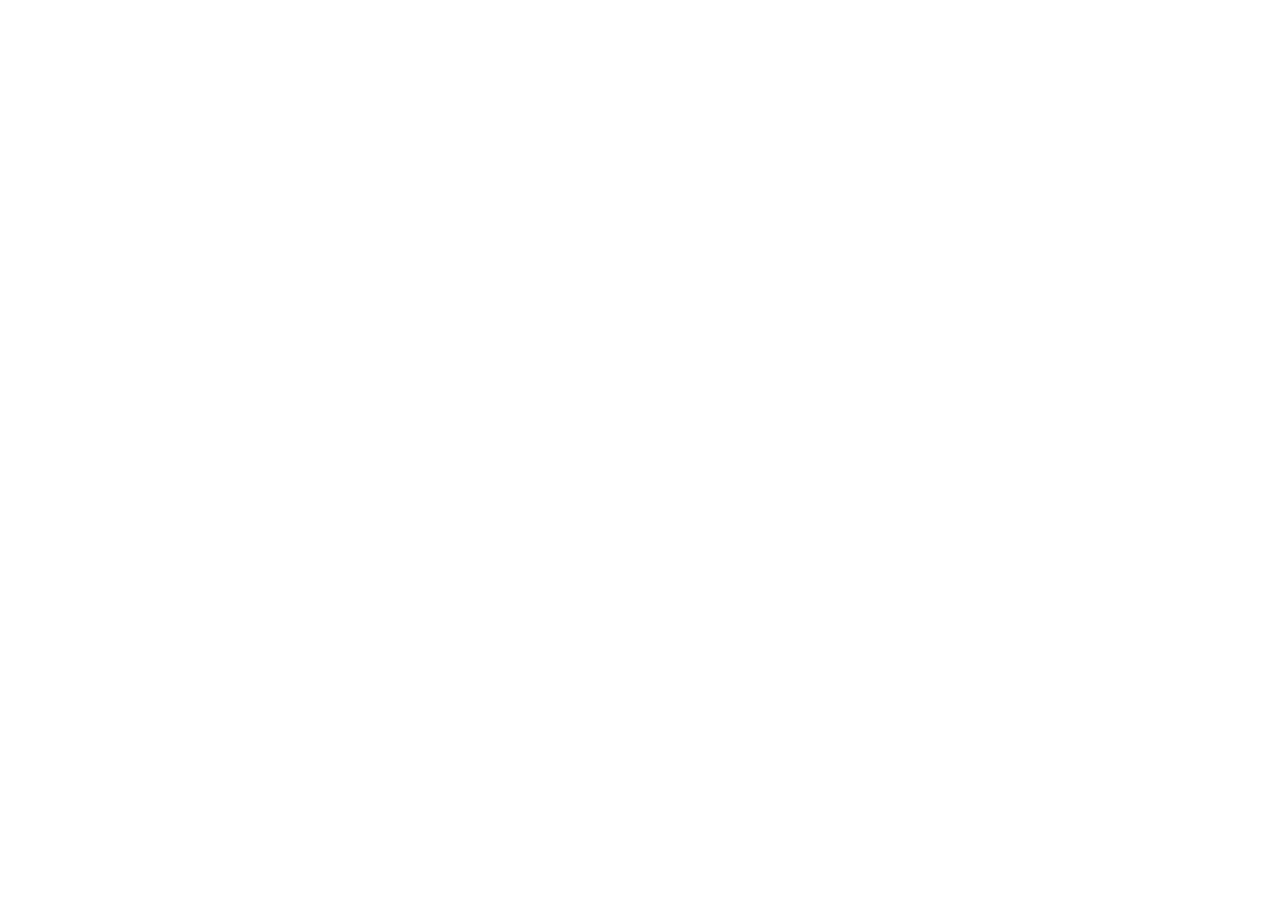
==== index.html @ 22d6c5e9 "Feat: Added index" ====
<!DOCTYPE html>
<html lang="en">

<head>
  <meta charset="UTF-8">
  <meta name="viewport" content="width=device-width, initial-scale=1.0">
  <meta http-equiv="X-UA-Compatible" content="ie=edge">
  <title>Document</title>
</head>

<body>

</body>

</html>
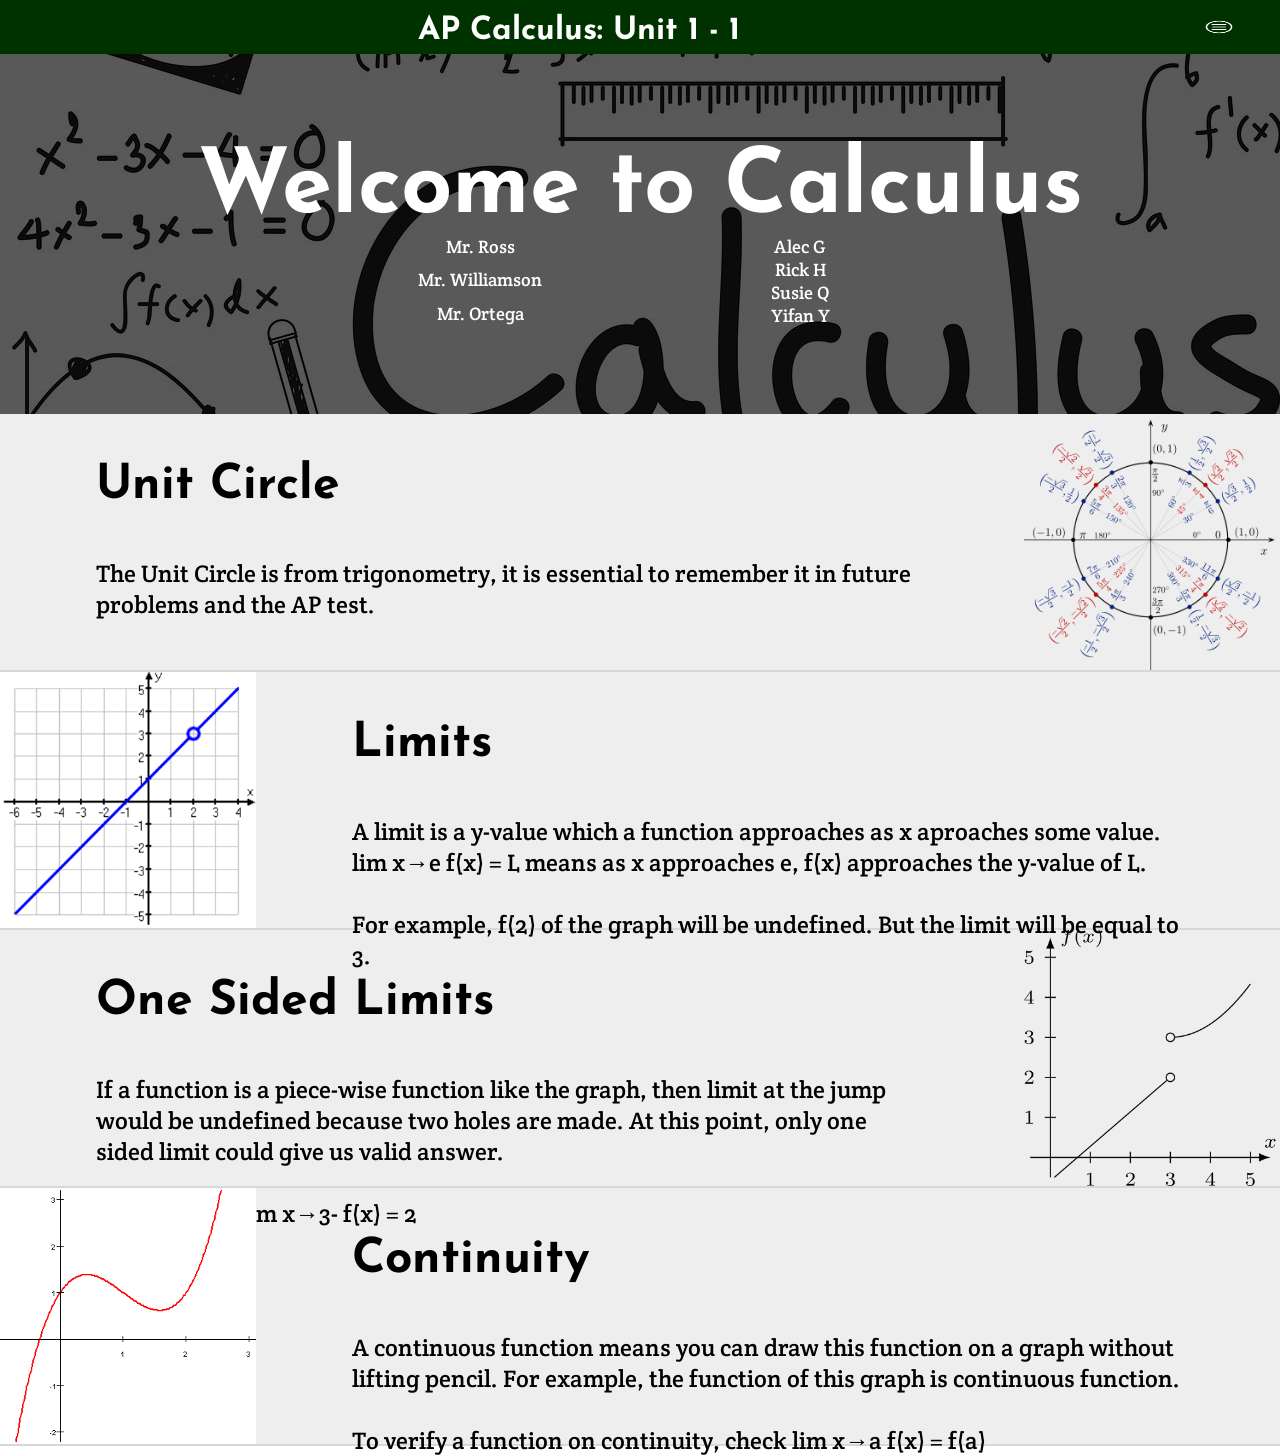
==== commit f3cadc49: "Feat: Added 1-1 page" ====
--- a/index.html
+++ b/index.html
@@ -5,11 +5,73 @@
   <meta charset="UTF-8">
   <meta name="viewport" content="width=device-width, initial-scale=1.0">
   <meta http-equiv="X-UA-Compatible" content="ie=edge">
-  <title>Document</title>
+  <title>AP Calculus: 1-1</title>
+  <link rel="stylesheet" href="./css/master.css">
+  <script src="./javascript/function.js" charset="utf-8"></script>
 </head>
 
-<body>
-
+<body onscroll="scrollHeader()">
+  <div class="nav">
+    <h1>AP Calculus: Unit 1 - 1</h1>
+    <button onclick="maxMenu()"><img src="./img/misc/menu.png" alt="Menu Button"></button>
+  </div>
+  <div class="menu">
+    <button onclick="miniMenu()">&gt;</button>
+    <a href="">1-1</a>
+    <a href="">1-2</a>
+    <a href="">1-3</a>
+    <a href="">1-4</a>
+    <a href="">1-5</a>
+    <a href="">1-6</a>
+    <a href="">Homework</a>
+  </div>
+  <div class="header">
+    <h1>Welcome to Calculus</h1>
+    <div>
+      <div>
+        <p>Mr. Ross</p>
+        <p>Mr. Williamson</p>
+        <p>Mr. Ortega</p>
+      </div>
+      <div>
+        <p>Alec G</p>
+        <p>Rick H</p>
+        <p>Susie Q</p>
+        <p>Yifan Y</p>
+      </div>
+    </div>
+  </div>
+  <div class="contentList">
+    <div class="content">
+      <div>
+        <h3>Unit Circle</h3>
+        <p>The Unit Circle is from trigonometry, it is essential to remember it in future problems and the AP test.</p>
+      </div>
+      <img src="./img/notes/trigCircle.png" alt="">
+    </div>
+    <div class="content">
+      <div>
+        <h3>Limits</h3>
+        <p>A limit is a y-value which a function approaches as x aproaches some value.<br>lim x&#8594;e f(x) = L means as x approaches e, f(x) approaches the y-value of L.<br><br>For example, f(2) of the graph will be undefined. But the limit will
+          be equal to 3.</p>
+      </div>
+      <img src="./img/notes/limit.png" alt="">
+    </div>
+    <div class="content">
+      <div>
+        <h3>One Sided Limits</h3>
+        <p>If a function is a piece-wise function like the graph, then limit at the jump would be undefined because two holes are made. At this point, only one sided limit could give us valid answer.<br><br>For example, lim x&#8594;3- f(x) = 2</p>
+      </div>
+      <img src="./img/notes/oneSideLimit.png" alt="">
+    </div>
+    <div class="content">
+      <div>
+        <h3>Continuity</h3>
+        <p>A continuous function means you can draw this function on a graph without lifting pencil. For example, the function of this graph is continuous function.<br><br>To verify a function on continuity, check lim x&#8594;a f(x) = f(a)</p>
+      </div>
+      <img src="./img/notes/continuity.png" alt="">
+    </div>
+  </div>
 </body>
 
 </html>
--- a/css/master.css
+++ b/css/master.css
@@ -0,0 +1,148 @@
+@import url('https://fonts.googleapis.com/css?family=Crete+Round|Josefin+Sans');
+
+body {
+  margin: 0;
+}
+
+.nav {
+  display: flex;
+  flex-direction: row;
+  height: 6vh;
+  background-color: rgb(0, 50, 0);
+  user-select: none;
+}
+
+.nav h1 {
+  width: 90%;
+  margin: 0;
+  text-align: center;
+  line-height: 6vh;
+  font-family: 'Josefin Sans';
+  padding: 0 1em;
+  padding-top: .125em;
+  color: white;
+}
+
+.nav button {
+  width: 10%;
+  padding: 0;
+  cursor: pointer;
+  background: none;
+  border: none;
+  display: flex;
+  justify-content: center;
+  align-items: center;
+}
+
+.nav button img {
+  height: 25%;
+  width: 25%;
+}
+
+.menu {
+  display: none;
+  flex-direction: column;
+  width: 0;
+  height: 100%;
+  background-color: rgb(0, 75, 0);
+  position: absolute;
+  top: 0;
+  right: 0;
+}
+
+.menu * {
+  font-family: 'Crete Round';
+  font-size: 3vh;
+  text-decoration: none;
+  padding: .25em 1em;
+  background: none;
+  border: none;
+  border-top: 2px solid #BFCCBF;
+  cursor: pointer;
+  user-select: none;
+  color: white;
+  text-align: center;
+}
+
+.menu button:first-child {
+  border: none;
+}
+
+.header {
+  height: 40vh;
+  background-image: linear-gradient(rgba(0, 0, 0, 0.65), rgba(0, 0, 0, 0.65)), url(../img/misc/header.jpg);
+  display: flex;
+  flex-direction: column;
+  justify-content: center;
+  align-items: center;
+}
+
+.header * {
+  margin: 0;
+  color: white;
+}
+
+.header h1 {
+  font-family: 'Josefin Sans';
+  font-size: 10vh;
+}
+
+.header div {
+  display: flex;
+  flex-direction: row;
+  width: 50%;
+}
+
+.header div div {
+  width: 50%;
+  height: 10vh;
+  display: flex;
+  flex-direction: column;
+  justify-content: space-between;
+  align-items: center;
+}
+
+.header div div p {
+  font-family: 'Crete Round';
+  font-size: 2vh;
+}
+
+.test {
+  height: 100vh;
+}
+
+.content {
+  height: 20vw;
+  background-color: #eeeeee;
+  display: flex;
+  flex-direction: row;
+  border-bottom: 2px solid #d8d8d8;
+}
+
+.content:nth-child(even) {
+  flex-direction: row-reverse;
+}
+
+.content div {
+  width: 80vw;
+  height: 100%;
+}
+
+.content div h3 {
+  margin: 0;
+  font-family: 'Josefin Sans';
+  font-size: 3em;
+  padding: 1em 2em;
+}
+
+.content div p {
+  margin: 0;
+  font-family: 'Crete Round';
+  font-size: 1.5em;
+  padding: 0 4em;
+}
+
+.content img {
+  height: 100%;
+  width: 20vw;
+}
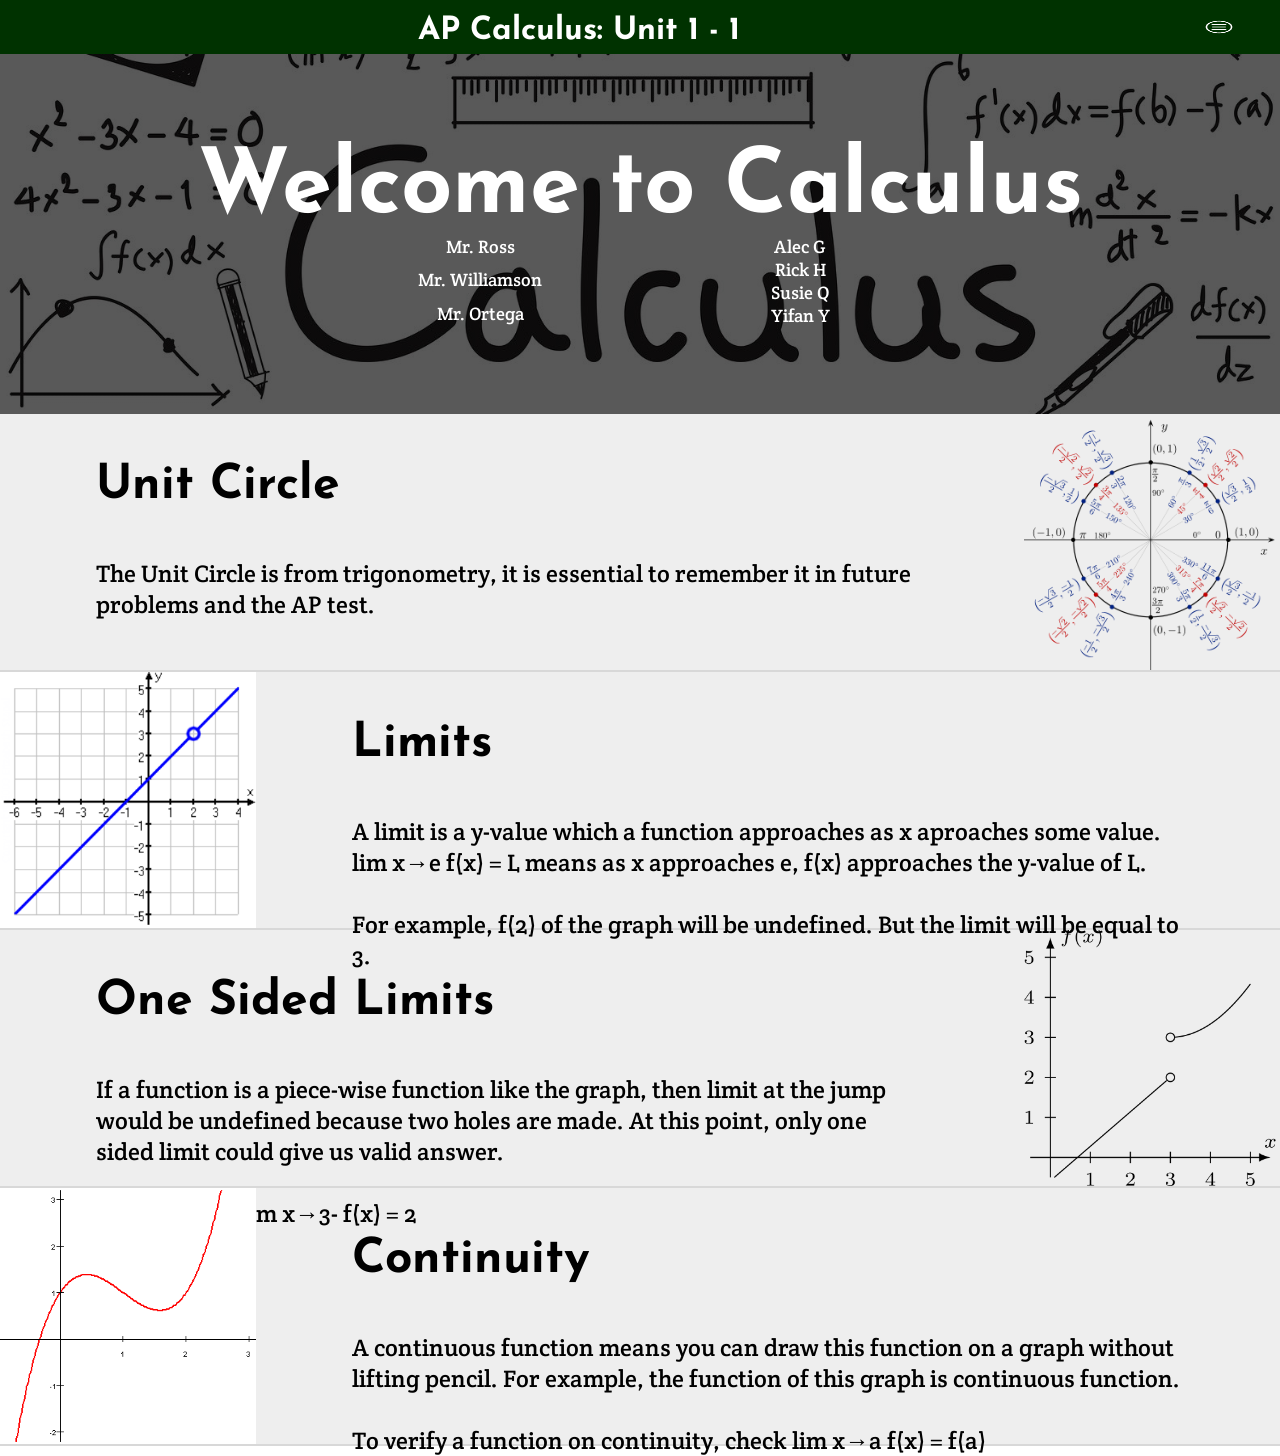
==== commit 0e51635f: "Feat: Added parent graph" ====
--- a/index.html
+++ b/index.html
@@ -7,6 +7,7 @@
   <meta http-equiv="X-UA-Compatible" content="ie=edge">
   <title>AP Calculus: 1-1</title>
   <link rel="stylesheet" href="./css/master.css">
+  <link rel="icon" href="/img/misc/icon.png">
   <script src="./javascript/function.js" charset="utf-8"></script>
 </head>
 
@@ -17,12 +18,13 @@
   </div>
   <div class="menu">
     <button onclick="miniMenu()">&gt;</button>
-    <a href="">1-1</a>
-    <a href="">1-2</a>
-    <a href="">1-3</a>
-    <a href="">1-4</a>
-    <a href="">1-5</a>
-    <a href="">1-6</a>
+    <a href="./index.html">1-1</a>
+    <a href="./unit1-2.html">1-2</a>
+    <a href="./unit1-3.html">1-3</a>
+    <a href="./unit1-4.html">1-4</a>
+    <a href="./unit1-5.html">1-5</a>
+    <a href="./unit1-6.html">1-6</a>
+    <a href="./pg.html">Parent Graphs</a>
     <a href="">Homework</a>
   </div>
   <div class="header">
--- a/css/master.css
+++ b/css/master.css
@@ -71,6 +71,7 @@
 .header {
   height: 40vh;
   background-image: linear-gradient(rgba(0, 0, 0, 0.65), rgba(0, 0, 0, 0.65)), url(../img/misc/header.jpg);
+  background-size: cover;
   display: flex;
   flex-direction: column;
   justify-content: center;
@@ -145,4 +146,164 @@
 .content img {
   height: 100%;
   width: 20vw;
+}
+
+.row4content {
+  background-color: #eeeeee;
+  display: flex;
+  flex-direction: column;
+  align-items: center;
+  padding-bottom: 1em;
+  border-bottom: 2px solid #d8d8d8;
+}
+
+.row4content h3 {
+  font-family: 'Josefin Sans';
+  font-size: 3em;
+}
+
+.row4content div {
+  display: flex;
+  flex-direction: row;
+  justify-content: space-around;
+  width: 100%;
+}
+
+.row4content div div {
+  display: flex;
+  flex-direction: column;
+  width: 15%;
+}
+
+.row4content div div img {
+  width: 100%;
+  height: auto;
+}
+
+.row4content div div h4 {
+  font-family: 'Josefin Sans';
+  text-align: center;
+}
+
+.row4content div div p {
+  font-family: 'Crete Round';
+  margin: 0;
+}
+
+.pgLink {
+  display: flex;
+  width: 100%;
+  background-color: rgb(0, 50, 0);
+}
+
+.pgLink a {
+  width: 100%;
+  text-align: center;
+  padding: 1em;
+  text-decoration: none;
+  font-size: 1.5em;
+  color: white;
+  font-family: 'Josefin Sans';
+}
+
+.pg {
+  display: flex;
+  flex-direction: row;
+  flex-wrap: wrap;
+  justify-content: space-around;
+  background-color: #eeeeee;
+}
+
+.pg div {
+  width: 16.66%;
+  display: flex;
+  flex-direction: column;
+  border: 2px solid #d8d8d8;
+  box-sizing: border-box;
+}
+
+.pg div img {
+  width: 100%;
+  height: auto;
+}
+
+.pg div h4 {
+  font-family: 'Josefin Sans';
+  font-size: 2em;
+  text-align: center;
+}
+
+@media only screen and (max-width: 767px) {
+  .nav h1 {
+    font-size: 3vh;
+    width: 75%;
+  }
+
+  .nav button {
+    width: 25%;
+  }
+
+  .header h1 {
+    font-size: 4vh;
+  }
+
+  .header div {
+    width: 75%;
+  }
+
+  .content:nth-child(n) {
+    height: 80vh;
+    flex-direction: column;
+  }
+
+  .content div {
+    width: 100%;
+    height: 30vh;
+  }
+
+  .content div h3 {
+    padding: .5em 1em;
+    font-size: 4vh;
+  }
+
+  .content div p {
+    padding: 0 2em;
+    font-size: 2vh;
+  }
+
+  .content img {
+    height: 50vh;
+    width: 100vw;
+  }
+
+  .row4content div {
+    flex-direction: column;
+    justify-content: flex-start;
+  }
+
+  .row4content div div {
+    width: 100%;
+    border-bottom: 3px solid rgb(0, 75, 0);
+  }
+
+  .row4content div div img {
+    order: 1;
+  }
+
+  .row4content div div h4 {
+    font-size: 2em;
+    margin: .5em 0;
+  }
+
+  .row4content div div p {
+    margin: .5em 2em;
+  }
+
+  .pg {
+    flex-direction: column;
+  }
+
+  .pg div {
+    width: 100%;
+  }
 }
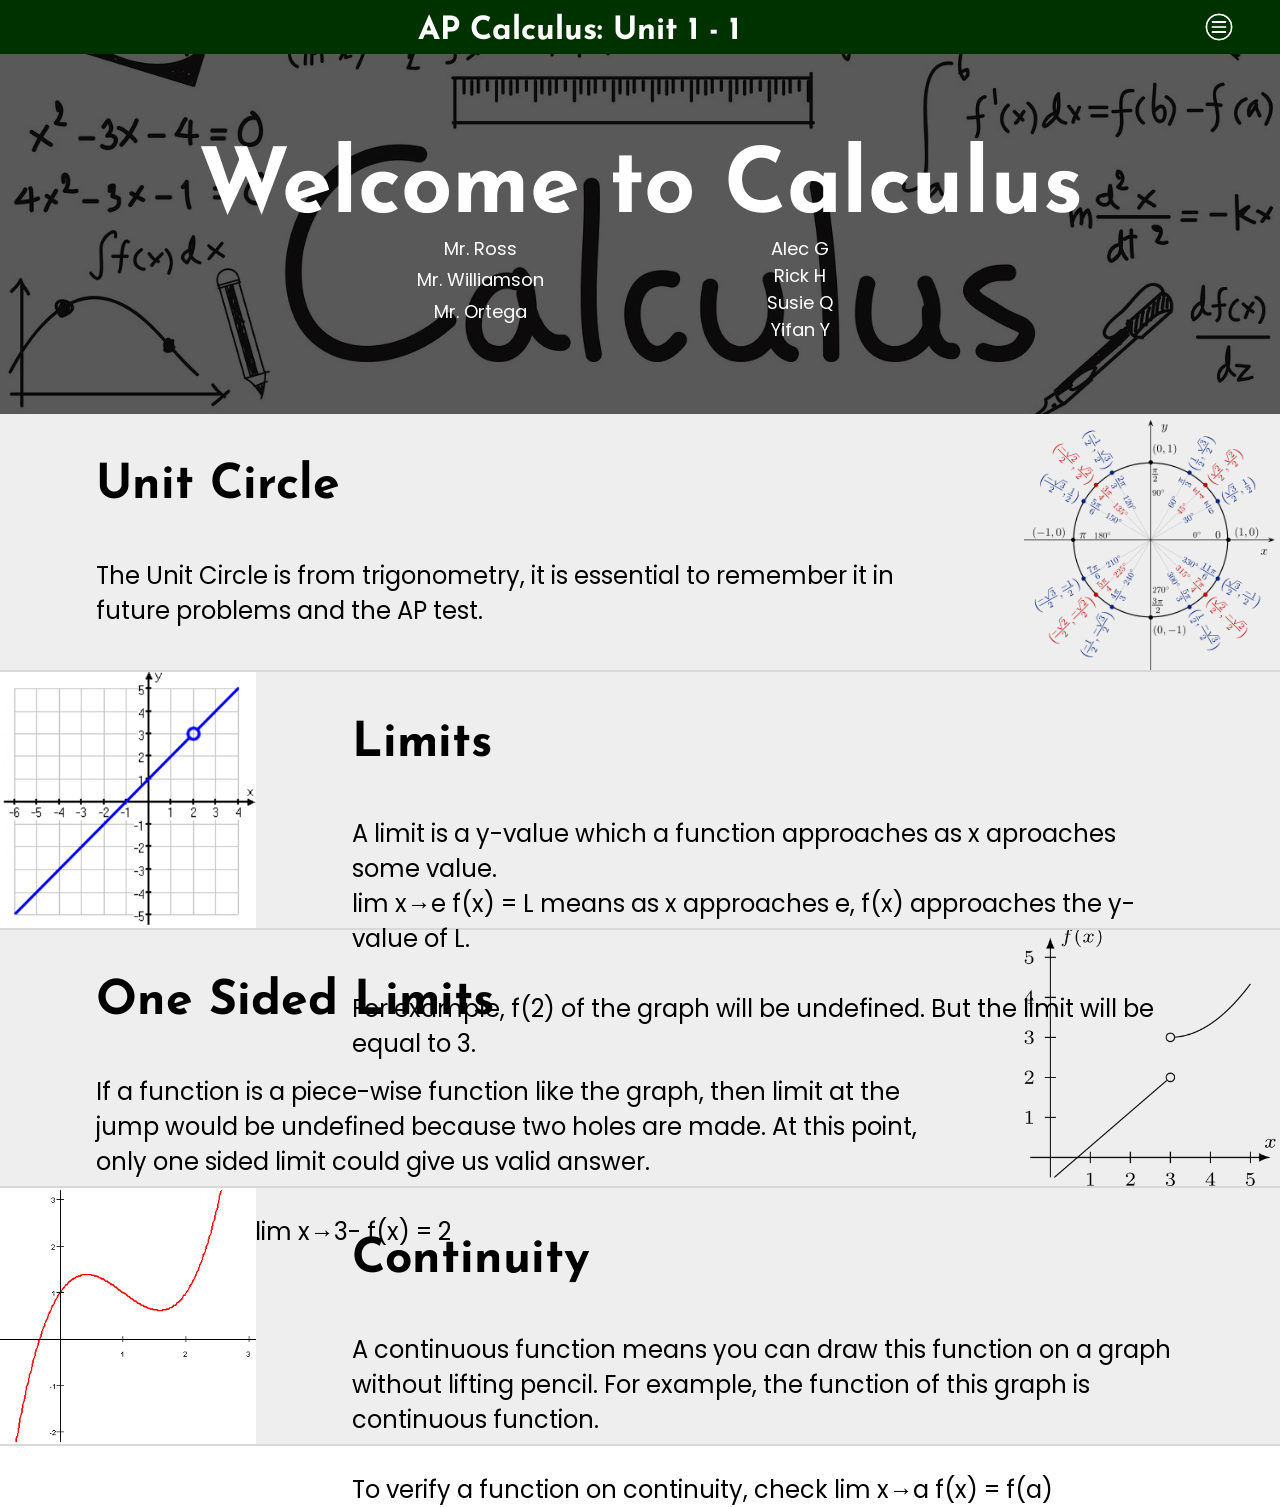
==== commit 4e2bb5fe: "Feat: Added homework website" ====
--- a/index.html
+++ b/index.html
@@ -25,7 +25,7 @@
     <a href="./unit1-5.html">1-5</a>
     <a href="./unit1-6.html">1-6</a>
     <a href="./pg.html">Parent Graphs</a>
-    <a href="">Homework</a>
+    <a href="dydx-of-williamson-equal-ortega.netlify.com">Homework</a>
   </div>
   <div class="header">
     <h1>Welcome to Calculus</h1>
--- a/css/master.css
+++ b/css/master.css
@@ -1,4 +1,4 @@
-@import url('https://fonts.googleapis.com/css?family=Crete+Round|Josefin+Sans');
+@import url('https://fonts.googleapis.com/css?family=Josefin+Sans|Poppins');
 
 body {
   margin: 0;
@@ -35,7 +35,7 @@
 }
 
 .nav button img {
-  height: 25%;
+  height: auto;
   width: 25%;
 }
 
@@ -51,7 +51,7 @@
 }
 
 .menu * {
-  font-family: 'Crete Round';
+  font-family: 'Poppins';
   font-size: 3vh;
   text-decoration: none;
   padding: .25em 1em;
@@ -104,12 +104,8 @@
 }
 
 .header div div p {
-  font-family: 'Crete Round';
+  font-family: 'Poppins';
   font-size: 2vh;
-}
-
-.test {
-  height: 100vh;
 }
 
 .content {
@@ -138,7 +134,7 @@
 
 .content div p {
   margin: 0;
-  font-family: 'Crete Round';
+  font-family: 'Poppins';
   font-size: 1.5em;
   padding: 0 4em;
 }
@@ -186,7 +182,7 @@
 }
 
 .row4content div div p {
-  font-family: 'Crete Round';
+  font-family: 'Poppins';
   margin: 0;
 }
 
@@ -306,4 +302,12 @@
   .pg div {
     width: 100%;
   }
+
+  .nd div p {
+    font-size: 1.5vh;
+  }
+
+  .td div p {
+    font-size: 1.75vh;
+  }
 }
